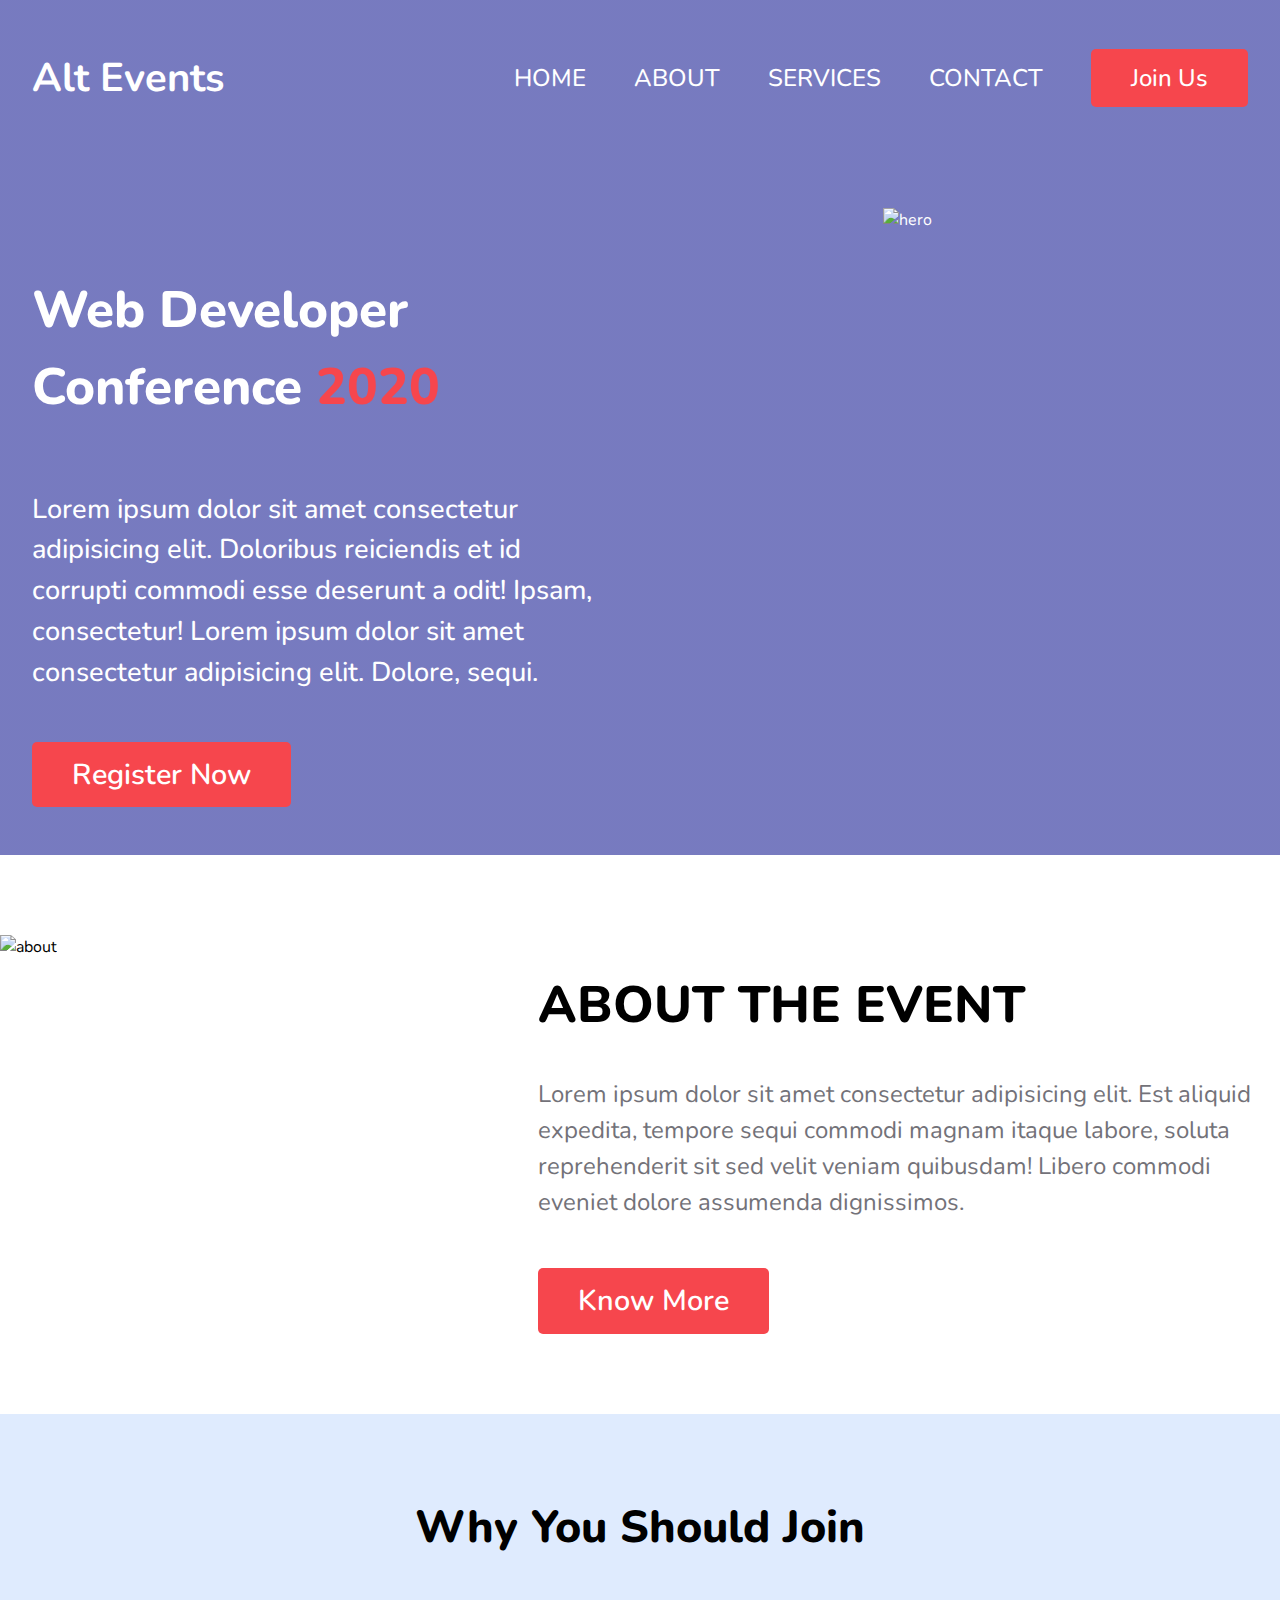
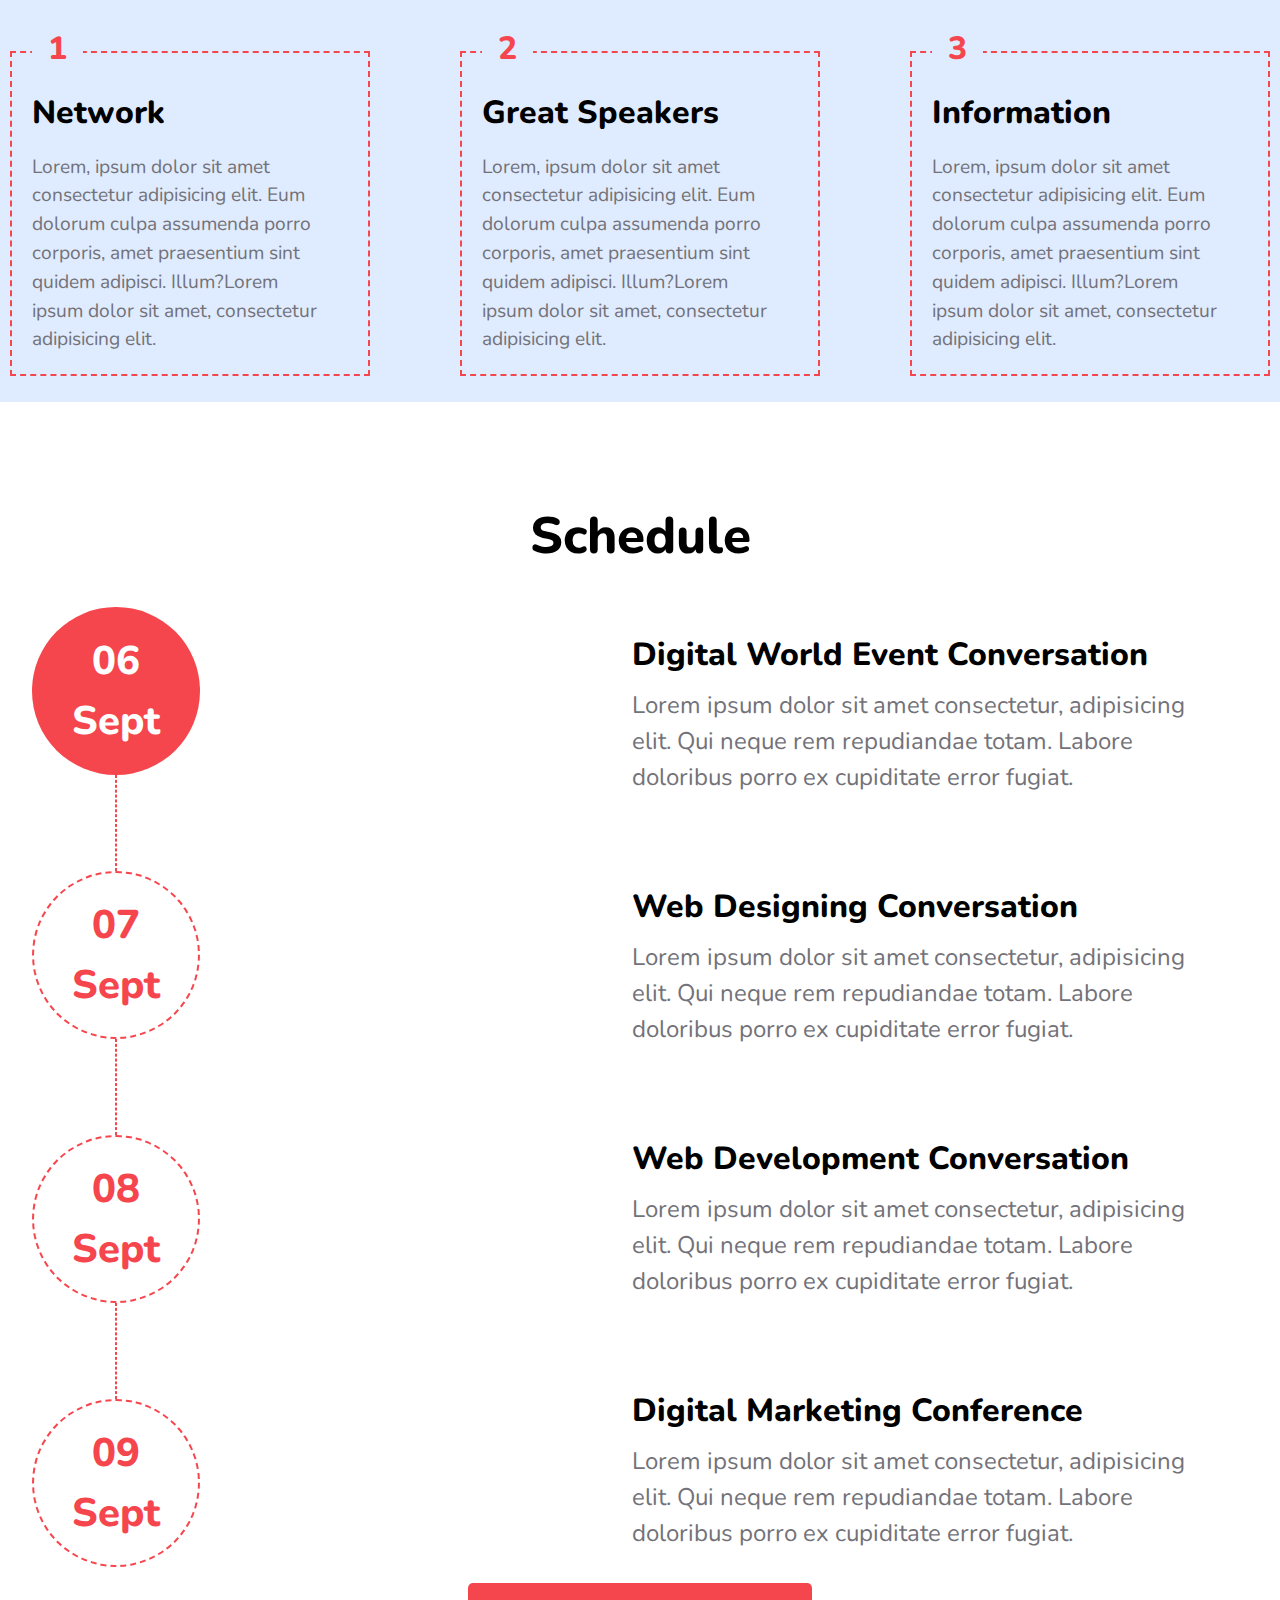
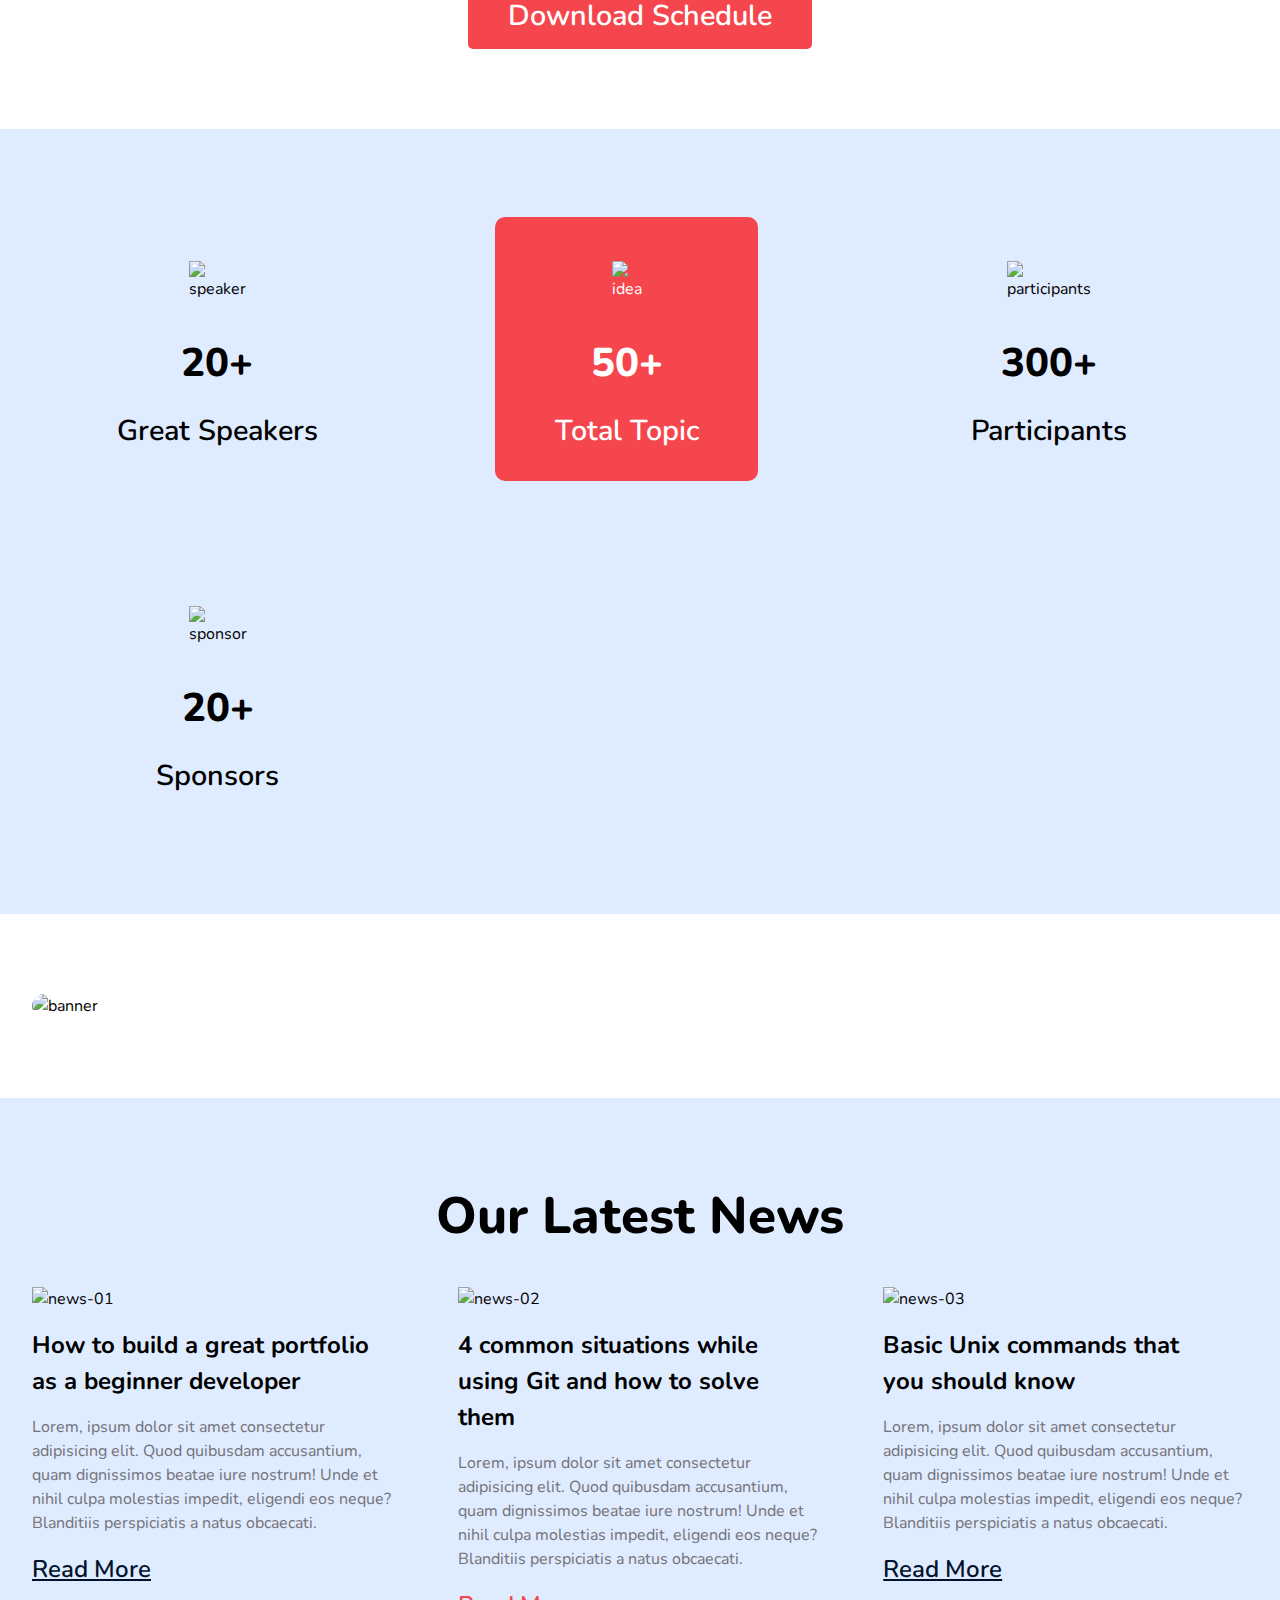
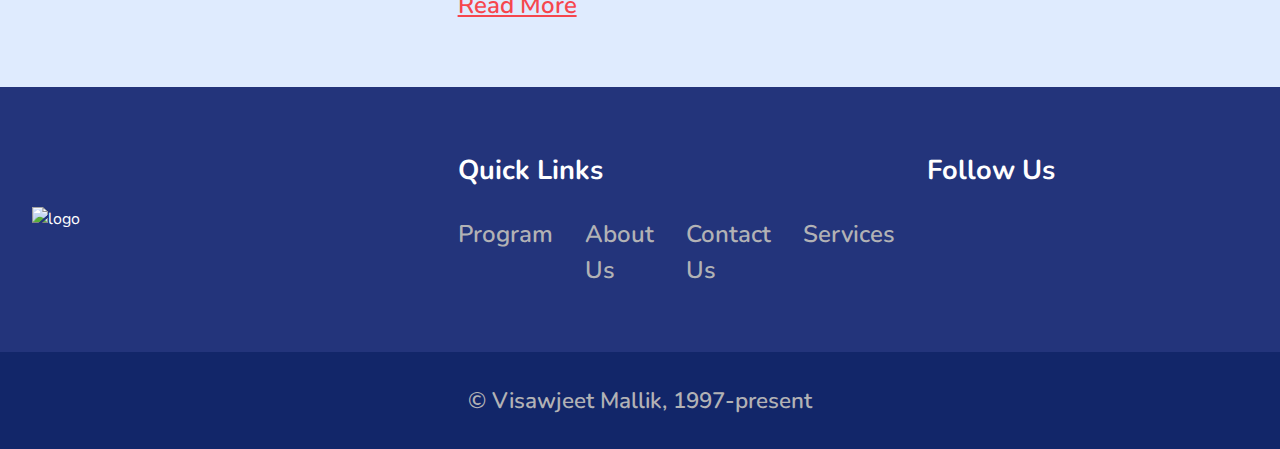
==== block-BHaacn/index.html @ 0a4b9085 "responsive website half" ====
<!DOCTYPE html>
<html lang="en">
  <head>
    <meta charset="UTF-8" />
    <meta http-equiv="X-UA-Compatible" content="IE=edge" />
    <meta name="viewport" content="width=device-width, initial-scale=1.0" />
    <link rel="stylesheet" href="assets/stylesheet/style.css" />
    <link rel="preconnect" href="https://fonts.googleapis.com" />
    <link rel="preconnect" href="https://fonts.gstatic.com" crossorigin />
    <link
      href="https://fonts.googleapis.com/css2?family=Nunito:wght@300;400;500;600;700;800;900&display=swap"
      rel="stylesheet"
    />
    <script
      src="https://kit.fontawesome.com/6ff1e80dcd.js"
      crossorigin="anonymous"
    ></script>
    <title>Alt Events</title>
  </head>
  <body>
    <header class="header">
      <div class="container">
        <nav class="flex padding align-center">
          <a class="brand flex-26" href="#">Alt Events</a>
          <label for="menu">
            <i class="fas fa-bars"></i>
          </label>
          <input type="checkbox" id="menu" />
          <ul class="flex flex-68 align-center justify-end nav-links wrap">
            <li><a href="#">HOME</a></li>
            <li><a href="#">ABOUT</a></li>
            <li><a href="#">SERVICES</a></li>
            <li><a href="#">CONTACT</a></li>
            <li><a class="btn" href="#">Join Us</a></li>
          </ul>
        </nav>
      </div>
    </header>
    <main>
      <section class="hero padding">
        <div class="bg"></div>
        <div class="container">
          <div class="flex hero-wrapper">
            <div class="flex-68 align-self-center">
              <h1>
                Web Developer <br />
                Conference
                <strong class="accent-text">2020</strong>
              </h1>
              <p>
                Lorem ipsum dolor sit amet consectetur adipisicing elit.
                Doloribus reiciendis et id corrupti commodi esse deserunt a
                odit! Ipsam, consectetur! Lorem ipsum dolor sit amet consectetur
                adipisicing elit. Dolore, sequi.
              </p>
              <a class="btn btn-2" href="#">Register Now</a>
            </div>
            <div class="flex-30">
              <img class="full-width" src="assets/hero.png" alt="hero" />
            </div>
          </div>
        </div>
      </section>
      <section>
        <div class="container about padding-4 flex">
          <div class="flex-39">
            <img
              class="full-width hero-img"
              src="/assets/about.png"
              alt="about"
            />
          </div>
          <div class="flex-58 align-self-center">
            <h2>ABOUT THE EVENT</h2>
            <p>
              Lorem ipsum dolor sit amet consectetur adipisicing elit. Est
              aliquid expedita, tempore sequi commodi magnam itaque labore,
              soluta reprehenderit sit sed velit veniam quibusdam! Libero
              commodi eveniet dolore assumenda dignissimos.
            </p>
            <a class="btn btn-2" href="#">Know More</a>
          </div>
        </div>
      </section>
      <section class="why">
        <div class="container">
          <h3>Why You Should Join</h3>
          <div class="why-parent flex">
            <div class="flex-26">
              <p class="index-no">1</p>
              <div class="why-wrapper">
                <h4>Network</h4>
                <p>
                  Lorem, ipsum dolor sit amet consectetur adipisicing elit. Eum
                  dolorum culpa assumenda porro corporis, amet praesentium sint
                  quidem adipisci. Illum?Lorem ipsum dolor sit amet, consectetur
                  adipisicing elit.
                </p>
              </div>
            </div>
            <div class="flex-26">
              <p class="index-no">2</p>
              <div class="why-wrapper">
                <h4>Great Speakers</h4>
                <p>
                  Lorem, ipsum dolor sit amet consectetur adipisicing elit. Eum
                  dolorum culpa assumenda porro corporis, amet praesentium sint
                  quidem adipisci. Illum?Lorem ipsum dolor sit amet, consectetur
                  adipisicing elit.
                </p>
              </div>
            </div>
            <div class="flex-26">
              <p class="index-no">3</p>
              <div class="why-wrapper">
                <h4>Information</h4>
                <p>
                  Lorem, ipsum dolor sit amet consectetur adipisicing elit. Eum
                  dolorum culpa assumenda porro corporis, amet praesentium sint
                  quidem adipisci. Illum?Lorem ipsum dolor sit amet, consectetur
                  adipisicing elit.
                </p>
              </div>
            </div>
          </div>
        </div>
      </section>
      <section class="schedule">
        <div class="container">
          <h2>Schedule</h2>
          <div>
            <div class="flex wrap">
              <div class="col flex-10 flex">
                <div class="circle flex col align-center accent-circle">
                  <p>06</p>
                  <p>Sept</p>
                </div>
                <div class="vl align-self-center"></div>
                <div class="circle flex col align-center">
                  <p>07</p>
                  <p>Sept</p>
                </div>
                <div class="vl align-self-center"></div>
                <div class="circle flex col align-center">
                  <p>08</p>
                  <p>Sept</p>
                </div>
                <div class="vl align-self-center"></div>
                <div class="circle flex col align-center">
                  <p>09</p>
                  <p>Sept</p>
                </div>
              </div>
              <div class="flex flex-80 col">
                <div class="flex article">
                  <div class="sch-img-container">
                    <img
                      class="full-width"
                      src="assets/schedule-01.jpg"
                      alt=""
                    />
                  </div>
                  <div class="sch-text-container">
                    <h4>Digital World Event Conversation</h4>
                    <p>
                      Lorem ipsum dolor sit amet consectetur, adipisicing elit.
                      Qui neque rem repudiandae totam. Labore doloribus porro ex
                      cupiditate error fugiat.
                    </p>
                  </div>
                </div>
                <div class="flex article">
                  <div class="sch-img-container">
                    <img
                      class="full-width"
                      src="assets/schedule-02.jpg"
                      alt=""
                    />
                  </div>
                  <div class="sch-text-container">
                    <h4>Web Designing Conversation</h4>
                    <p>
                      Lorem ipsum dolor sit amet consectetur, adipisicing elit.
                      Qui neque rem repudiandae totam. Labore doloribus porro ex
                      cupiditate error fugiat.
                    </p>
                  </div>
                </div>
                <div class="flex article">
                  <div class="sch-img-container">
                    <img
                      class="full-width"
                      src="assets/schedule-03.jpg"
                      alt=""
                    />
                  </div>
                  <div class="sch-text-container">
                    <h4>Web Development Conversation</h4>
                    <p>
                      Lorem ipsum dolor sit amet consectetur, adipisicing elit.
                      Qui neque rem repudiandae totam. Labore doloribus porro ex
                      cupiditate error fugiat.
                    </p>
                  </div>
                </div>
                <div class="flex article">
                  <div class="sch-img-container">
                    <img
                      class="full-width"
                      src="assets/schedule-04.jpg"
                      alt=""
                    />
                  </div>
                  <div class="sch-text-container">
                    <h4>Digital Marketing Conference</h4>
                    <p>
                      Lorem ipsum dolor sit amet consectetur, adipisicing elit.
                      Qui neque rem repudiandae totam. Labore doloribus porro ex
                      cupiditate error fugiat.
                    </p>
                  </div>
                </div>
              </div>
            </div>
            <div class="download">
              <a href="#" class="btn btn-2">Download Schedule</a>
            </div>
          </div>
        </div>
      </section>
      <section class="ideas">
        <div class="container wrap flex">
          <div class="idea-card flex-20">
            <div class="img-wrapper">
              <img class="full-width" src="assets/speaker.png" alt="speaker" />
            </div>
            <h4>20+</h4>
            <p>Great Speakers</p>
          </div>
          <div class="idea-card accent-card flex-20">
            <div class="img-wrapper">
              <img class="full-width" src="assets/idea.png" alt="idea" />
            </div>
            <h4>50+</h4>
            <p>Total Topic</p>
          </div>
          <div class="idea-card flex-20">
            <div class="img-wrapper">
              <img
                class="full-width"
                src="assets/participants.png"
                alt="participants"
              />
            </div>
            <h4>300+</h4>
            <p>Participants</p>
          </div>
          <div class="idea-card flex-20">
            <div class="img-wrapper">
              <img class="full-width" src="assets/sponsor.png" alt="sponsor" />
            </div>
            <h4>20+</h4>
            <p>Sponsors</p>
          </div>
        </div>
      </section>
      <section class="video">
        <div class="container">
          <div class="video-wrapper">
            <img class="full-width" src="assets/banner.png" alt="banner" />
            <div class="icon-container flex center">
              <span class="align-self-center"
                ><i class="fa-solid fa-circle-play"></i
              ></span>
            </div>
          </div>
        </div>
      </section>
      <section class="news">
        <div class="container">
          <h2>Our Latest News</h2>
          <div class="flex">
            <div class="flex-30">
              <div>
                <img
                  class="full-width"
                  src="assets/news-01.png"
                  alt="news-01"
                />
              </div>
              <h5>How to build a great portfolio as a beginner developer</h5>
              <p>
                Lorem, ipsum dolor sit amet consectetur adipisicing elit. Quod
                quibusdam accusantium, quam dignissimos beatae iure nostrum!
                Unde et nihil culpa molestias impedit, eligendi eos neque?
                Blanditiis perspiciatis a natus obcaecati.
              </p>
              <a class="btn-news" href="#">Read More</a>
            </div>
            <div class="flex-30">
              <div>
                <img
                  class="full-width"
                  src="assets/news-02.png"
                  alt="news-02"
                />
              </div>
              <h5>4 common situations while using Git and how to solve them</h5>
              <p>
                Lorem, ipsum dolor sit amet consectetur adipisicing elit. Quod
                quibusdam accusantium, quam dignissimos beatae iure nostrum!
                Unde et nihil culpa molestias impedit, eligendi eos neque?
                Blanditiis perspiciatis a natus obcaecati.
              </p>
              <a class="btn-news accent-btn" href="#">Read More</a>
            </div>
            <div class="flex-30">
              <div>
                <img
                  class="full-width"
                  src="assets/news-03.png"
                  alt="news-03"
                />
              </div>
              <h5>Basic Unix commands that you should know</h5>
              <p>
                Lorem, ipsum dolor sit amet consectetur adipisicing elit. Quod
                quibusdam accusantium, quam dignissimos beatae iure nostrum!
                Unde et nihil culpa molestias impedit, eligendi eos neque?
                Blanditiis perspiciatis a natus obcaecati.
              </p>
              <a class="btn-news" href="#">Read More</a>
            </div>
          </div>
        </div>
      </section>
    </main>
    <footer>
      <header>
        <div class="container flex justify-start">
          <div class="flex-35 align-self-center">
            <img src="assets/footer-logo.png" alt="logo" />
          </div>

          <div class="flex-35">
            <h6>Quick Links</h6>
            <ul class="flex justify-start">
              <li><a href="#">Program</a></li>
              <li><a href="#">About Us</a></li>
              <li><a href="#">Contact Us</a></li>
              <li><a href="#">Services</a></li>
            </ul>
          </div>
          <div class="flex-20">
            <h6>Follow Us</h6>
            <a href="#"><i class="fa-brands fa-facebook-square"></i></a>
            <a href="#"><i class="fa-brands fa-twitter-square"></i></a>
          </div>
        </div>
      </header>
      <footer>
        <div class="container copyright">
          &copy; Visawjeet Mallik, 1997-present
        </div>
      </footer>
    </footer>
  </body>
</html>
---- block-BHaacn/assets/stylesheet/style.css ----
/* http://meyerweb.com/eric/tools/css/reset/ 
   v2.0 | 20110126
   License: none (public domain)
*/

html,
body,
div,
span,
applet,
object,
iframe,
h1,
h2,
h3,
h4,
h5,
h6,
p,
blockquote,
pre,
a,
abbr,
acronym,
address,
big,
cite,
code,
del,
dfn,
em,
img,
ins,
kbd,
q,
s,
samp,
small,
strike,
strong,
sub,
sup,
tt,
var,
b,
u,
i,
center,
dl,
dt,
dd,
ol,
ul,
li,
fieldset,
form,
label,
legend,
table,
caption,
tbody,
tfoot,
thead,
tr,
th,
td,
article,
aside,
canvas,
details,
embed,
figure,
figcaption,
footer,
header,
hgroup,
menu,
nav,
output,
ruby,
section,
summary,
time,
mark,
audio,
video {
  margin: 0;
  padding: 0;
  border: 0;
  font-size: 100%;
  font: inherit;
  vertical-align: baseline;
}
/* HTML5 display-role reset for older browsers */
article,
aside,
details,
figcaption,
figure,
footer,
header,
hgroup,
menu,
nav,
section {
  display: block;
}
body {
  line-height: 1;
}
ol,
ul {
  list-style: none;
}
blockquote,
q {
  quotes: none;
}
blockquote:before,
blockquote:after,
q:before,
q:after {
  content: "";
  content: none;
}
table {
  border-collapse: collapse;
  border-spacing: 0;
}

/* custom styles */
html {
  font-size: 16px;
}
*,
*::before,
*::after {
  box-sizing: border-box;
  margin: 0;
  padding: 0;
}
:root {
  --accent: rgb(246, 70, 77);
  --textdark: rgb(1, 18, 45);
  --textlight: rgb(115, 114, 121);
  --bg: rgb(223, 235, 254);
  --footerbg1: rgb(35, 52, 123);
  --footerbg2: rgb(18, 38, 105);
}
a {
  text-decoration: none;
  color: #fff;
}

.container {
  max-width: 1720px;
  width: 100%;
  margin: 0 auto;
  padding: 0 32px;
}
body {
  font-family: "Nunito", sans-serif;
  line-height: 1.5;
}
.full-width {
  width: 100%;
}
.padding {
  padding: 3rem 0;
}
.padding-4 {
  padding: 5rem 0;
}
.flex {
  display: flex;
  justify-content: space-between;
}
.justify-start {
  justify-content: start;
}
.col {
  flex-direction: column;
}
.align-center {
  align-items: center;
}
.accent-text {
  color: var(--accent);
  display: inline;
}
.align-self-center {
  align-self: center;
}
.center {
  justify-content: center;
  align-content: center;
}
.justify-end {
  justify-content: end;
}
.wrap {
  flex-wrap: wrap;
}
/*header*/
.header {
  position: absolute;
  top: 0;
  left: 0;
  bottom: 0;
  right: 0;
  z-index: 99;
}
.brand {
  font-size: 2.5rem;
  font-weight: 700;
  color: #fff;
}
.nav-links li a {
  margin-left: 3rem;
  color: #fff;
  font-size: 1.5rem;
  font-weight: 500;
}
.btn {
  padding: 0.7rem 2.5rem;
  background-color: var(--accent);
  border-radius: 5px;
  display: inline-block;
}
/*hero*/
.flex-30 {
  flex: 0 1 30%;
}
.flex-68 {
  flex: 0 1 68%;
}
h1 {
  font-size: 3.2rem;
  font-weight: 800;
  margin: 4rem 0;
  /* color: #fff; */
}
.hero p {
  font-size: 1.7rem;
  font-weight: 500;
  padding-right: 15rem;
  margin-bottom: 3rem;
}
.btn-2 {
  font-size: 1.8rem;
  font-weight: 600;
}
.hero {
  color: #fff;
  position: relative;
  padding-top: 13rem;
}
.bg {
  background: linear-gradient(
      rgba(58, 63, 163, 0.692),
      rgba(58, 63, 163, 0.692)
    ),
    url(/assets/banner.png) 0 0 no-repeat;
  background-size: cover;
  position: absolute;
  top: 0;
  left: 0;
  bottom: 0;
  right: 0;
  z-index: -1;
  /* height: 102%; */
  /* width: 100%; */
}
/*about*/
.flex-39 {
  flex: 0 1 39%;
}

.flex-58 {
  flex: 0 1 58%;
}
h2 {
  font-size: 3.2rem;
  font-weight: 800;
  margin: 2rem 0;
}
.about p {
  color: var(--textlight);
  font-size: 1.5rem;
  margin-bottom: 3rem;
}
h3 {
  font-size: 2.8rem;
  font-weight: 800;
  margin: 2rem 0;
  text-align: center;
  padding-bottom: 2rem;
}
.why,
.ideas {
  background: var(--bg);
  padding: 3rem 0;
}
h4 {
  font-size: 2rem;
  font-weight: 800;
  padding: 1rem 0;
}
.why p {
  font-size: 1.2rem;
  padding-right: 1rem;
  color: var(--textlight);
}
.why-wrapper {
  outline: 2px dashed var(--accent);
  outline-offset: 20px;
  /* box-shadow: 0 0 0 2px var(--accent); */
  padding: 0rem;
}
.flex-26 {
  flex: 0 1 26%;
}
.index-no {
  position: relative;
  display: inline;
  /*bottom: 17.1rem;
  left: 2.8rem; */
  color: var(--accent) !important;
  font-weight: 800;
  font-size: 2rem !important;
  padding: 0 1rem;
  z-index: 1;
  background-color: var(--bg);
}

/*ideas*/
.idea-card {
  text-align: center;
  padding: 1.8rem;
  margin: 2.5rem;
}
.ideas h4 {
  font-size: 2.5rem;
}
.flex-20 {
  flex: 0 1 20%;
}
.accent-card {
  background-color: var(--accent);
  border-radius: 10px;
  color: #fff;
}
.idea-card p {
  font-size: 1.8rem;
  font-weight: 600;
}
.img-wrapper {
  padding: 1rem 5.5rem;
}

/*video*/
.video {
  padding: 5rem 0;
}
.video-wrapper {
  position: relative;
}
.video img {
  border-radius: 20px;
}
.icon-container {
  position: absolute;
  top: 0;
  left: 0;
  bottom: 0;
  right: 0;
}
.fa-circle-play {
  font-size: 10rem;
  color: #fff;
  border-radius: 50%;
  background-color: var(--accent);
}
/*news*/

.news h5 {
  font-size: 1.5rem;
  font-weight: 700;
  margin: 1rem 0;
  padding-right: 1.7rem;
}
.news p {
  color: var(--textlight);
}
.btn-news {
  text-decoration: underline;
  font-size: 1.5rem;
  color: var(--textdark);
  display: inline-block;
  margin: 1rem 0;
  font-weight: 600;
}
.news img {
  object-fit: cover;
}
.accent-btn {
  color: var(--accent) !important;
}
.news h2 {
  text-align: center;
}
.news {
  background-color: var(--bg);
  padding: 3rem 0;
}
/*schedule*/
.circle {
  color: var(--accent);
  font-size: 2.5rem;
  justify-content: center;
  height: 10.5rem;
  width: 10.5rem;
  border-radius: 50%;
  border: 2px dashed var(--accent);
  font-weight: 800;
}
.flex-80 {
  flex: 0 1 75%;
}
.vl {
  height: 6rem;
  width: 0;
  border: 1px dashed var(--accent);
}
.flex-10 {
  flex: 0 1 10%;
}
.accent-circle {
  color: #fff;
  background-color: var(--accent);
}
.article {
  padding: 1rem;
}
.sch-img-container {
  flex: 0 1 25%;
}
.sch-img-container img {
  border-radius: 10px;
  min-width: 200px;
}
.sch-text-container {
  padding: 0 1rem;
  flex: 0 1 70%;
}
.sch-text-container p {
  color: var(--textlight);
  font-size: 1.5rem;
}
.sch-text-container h4 {
  padding: 0.5rem 0;
}
.schedule h2 {
  text-align: center;
}
.schedule {
  padding: 4rem 0;
}
.download {
  text-align: center;
  margin: 1rem auto;
}

/*footer*/

footer header {
  background-color: var(--footerbg1);
  color: #fff;
  padding: 4rem 0;
}
footer footer {
  background-color: var(--footerbg2);
  color: #b2b2b5;
  padding: 2rem 0;
  font-size: 1.4rem;
  text-align: center;
  font-weight: 600;
}
footer h6 {
  font-size: 1.7rem;
  font-weight: 700;
  margin-bottom: 1.5rem;
}

footer a {
  font-size: 1.5rem;
  margin-right: 2rem;
  color: #b2b2b5;
  font-weight: 600;
}
.flex-35 {
  flex: 0 1 35%;
}
.fa-brands {
  font-size: 2rem;
}
#menu,
.fa-bars {
  display: none;
}
@media screen and (max-width: 768px) {
  html {
    font-size: 10px;
  }
  .nav-links {
    display: none;
    text-align: center;
    padding-top: 150px;
  }
  .nav-links li a {
    font-size: 2rem;
  }
  .nav-links li {
    margin-top: 5rem;
  }

  #menu:checked ~ .nav-links {
    display: inline-block;
    position: fixed;
    top: 0;
    bottom: 0;
    left: 0;
    right: 0;
    background-color: rgba(85, 10, 134, 0.918);
    width: 100%;
    height: 100vh;
    z-index: 9;
  }
  .fa-bars {
    display: inline;
    font-size: 32px;
    color: #fff;
  }
  .bars {
    position: absolute;
    right: 30px;
    top: 30px;
    z-index: 999;
  }
  .brand {
    position: absolute;
    left: 30px;
    top: 30px;
    z-index: 999;
  }
  .hero-wrapper {
    flex-wrap: wrap;
  }
  .hero-img {
    display: block;
    order: 1;
  }
}
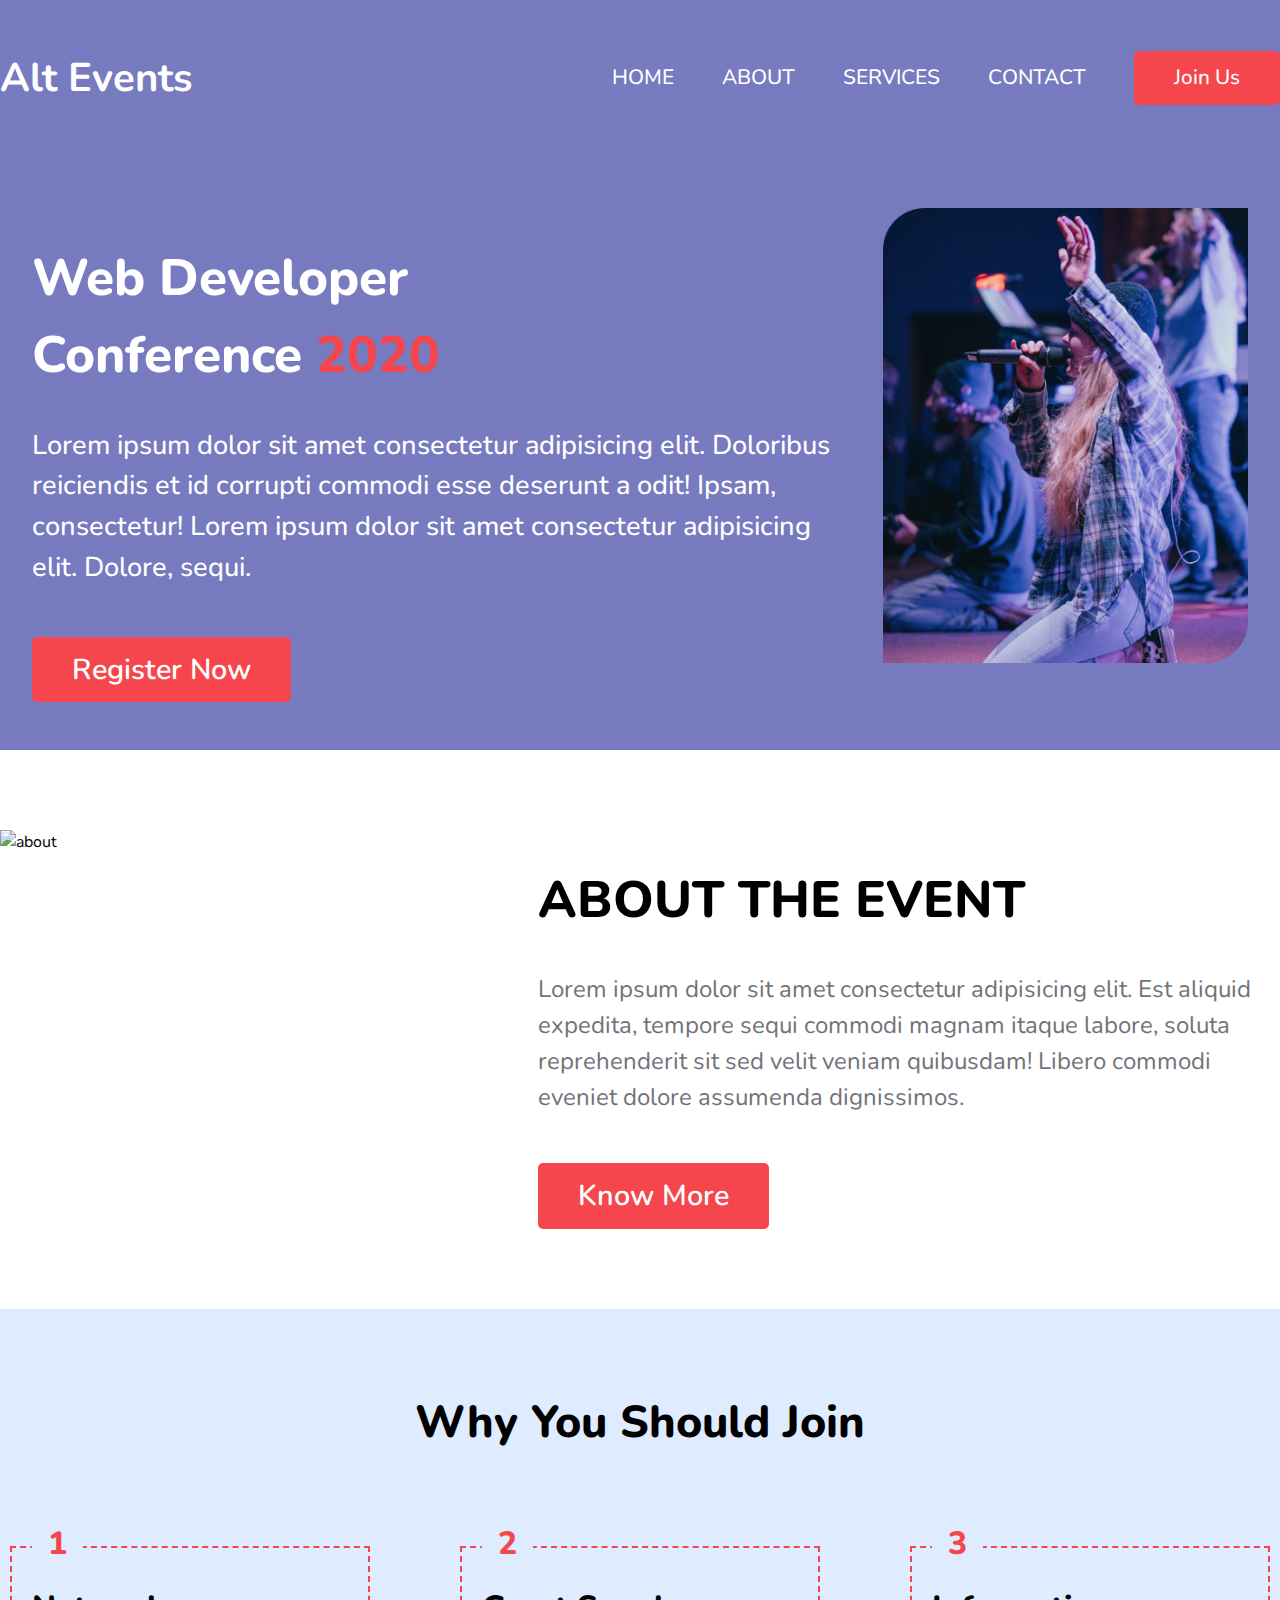
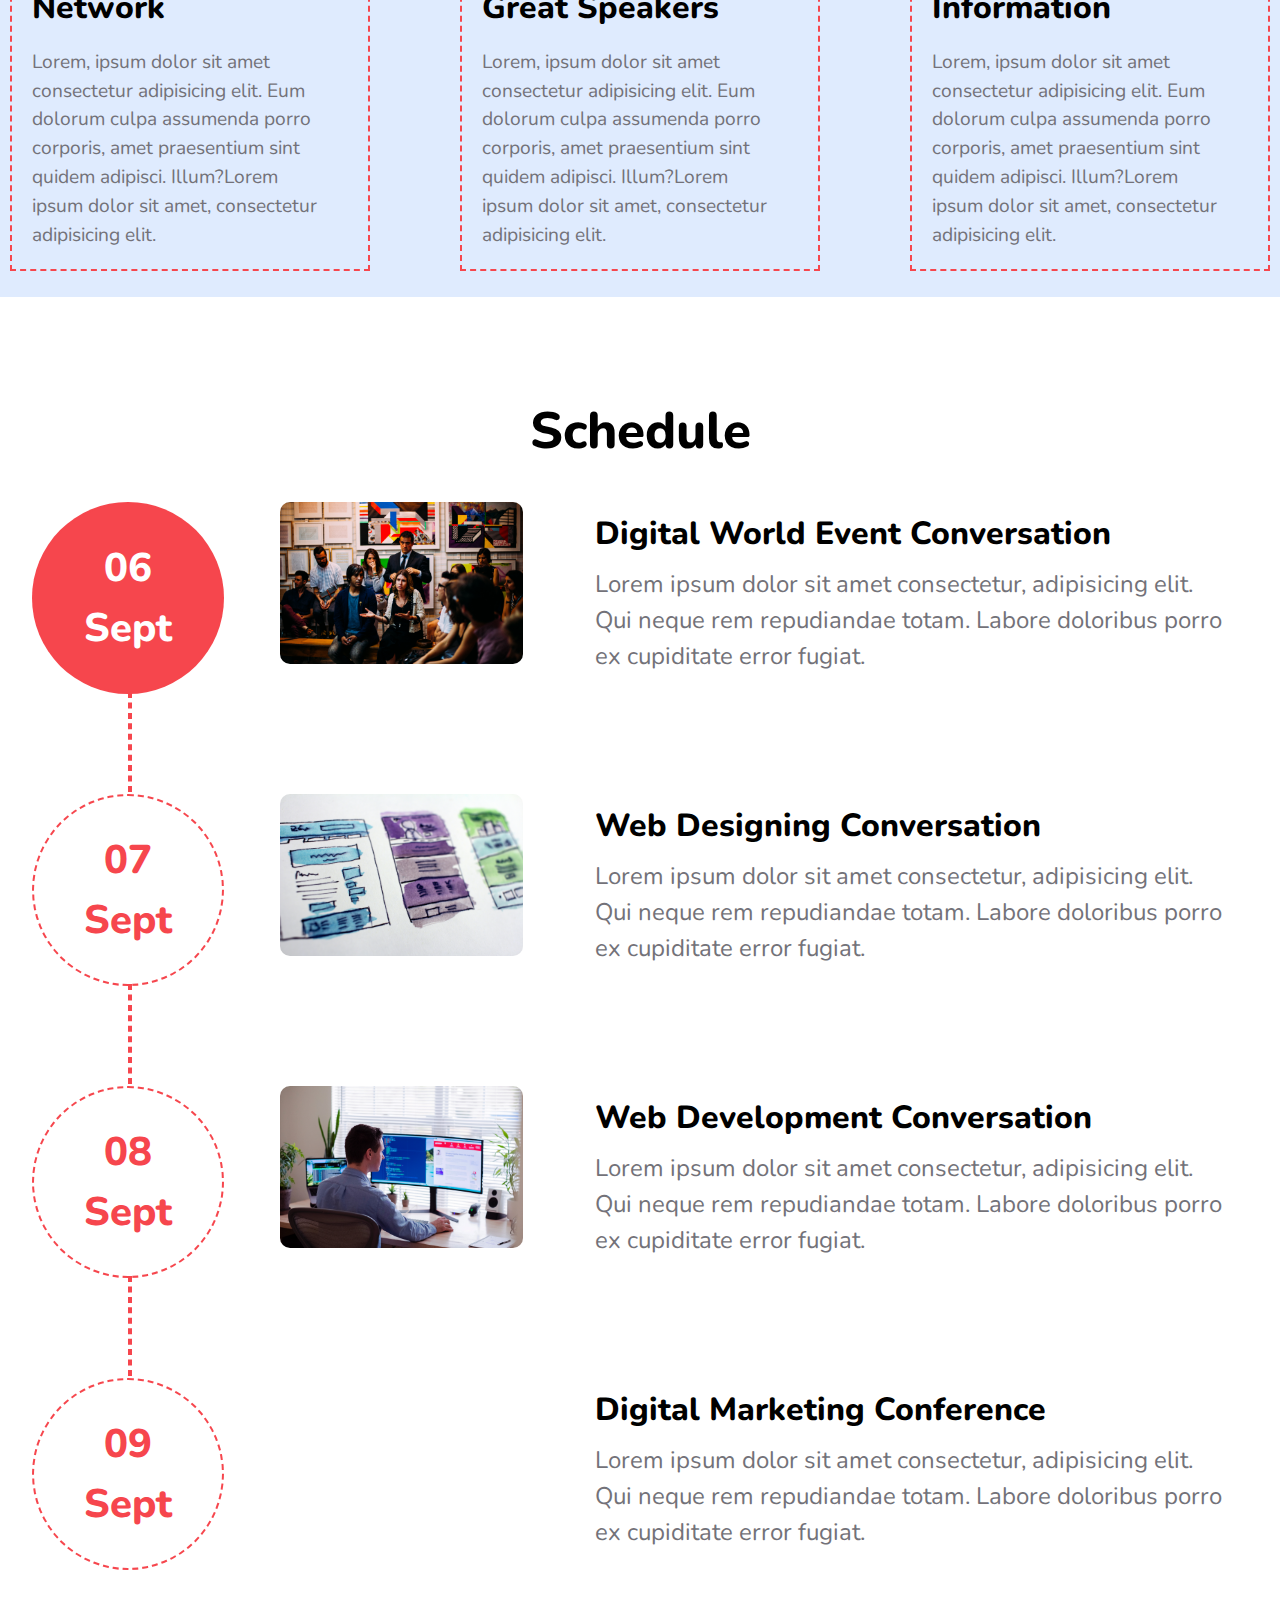
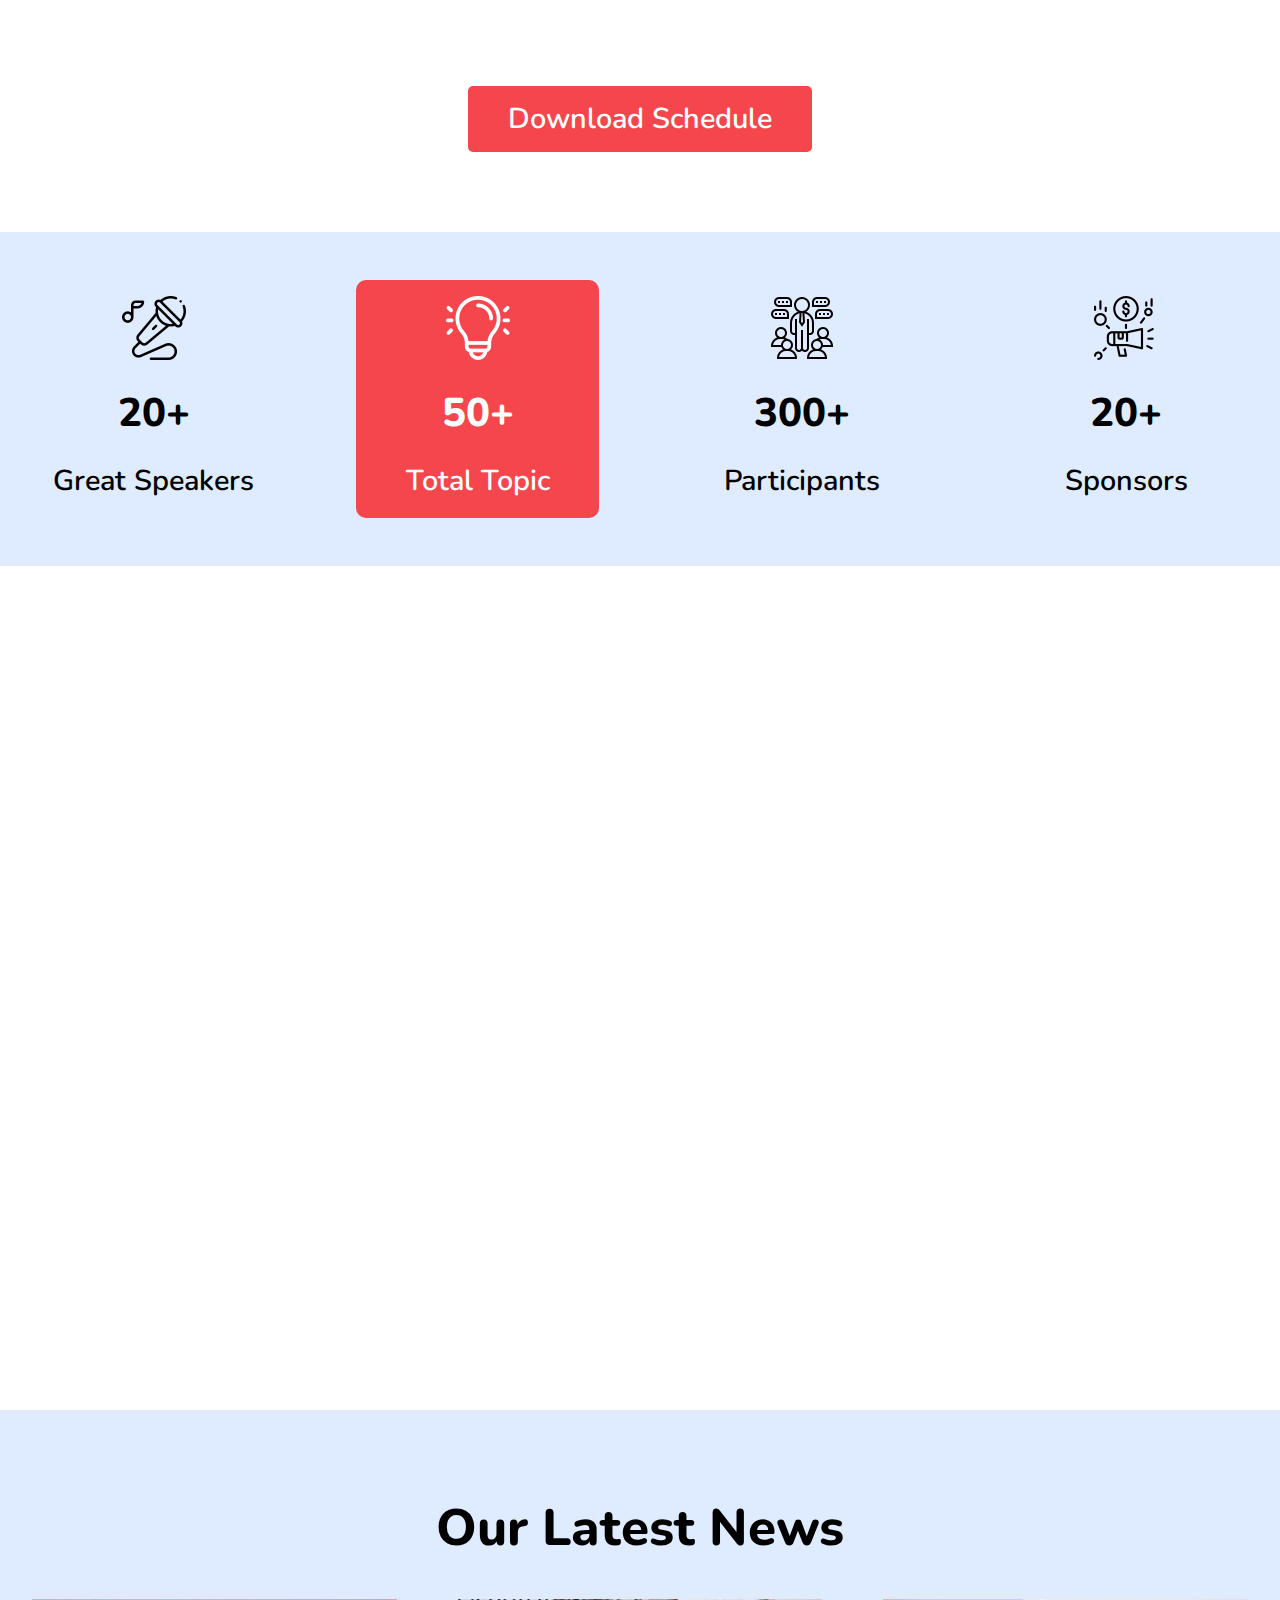
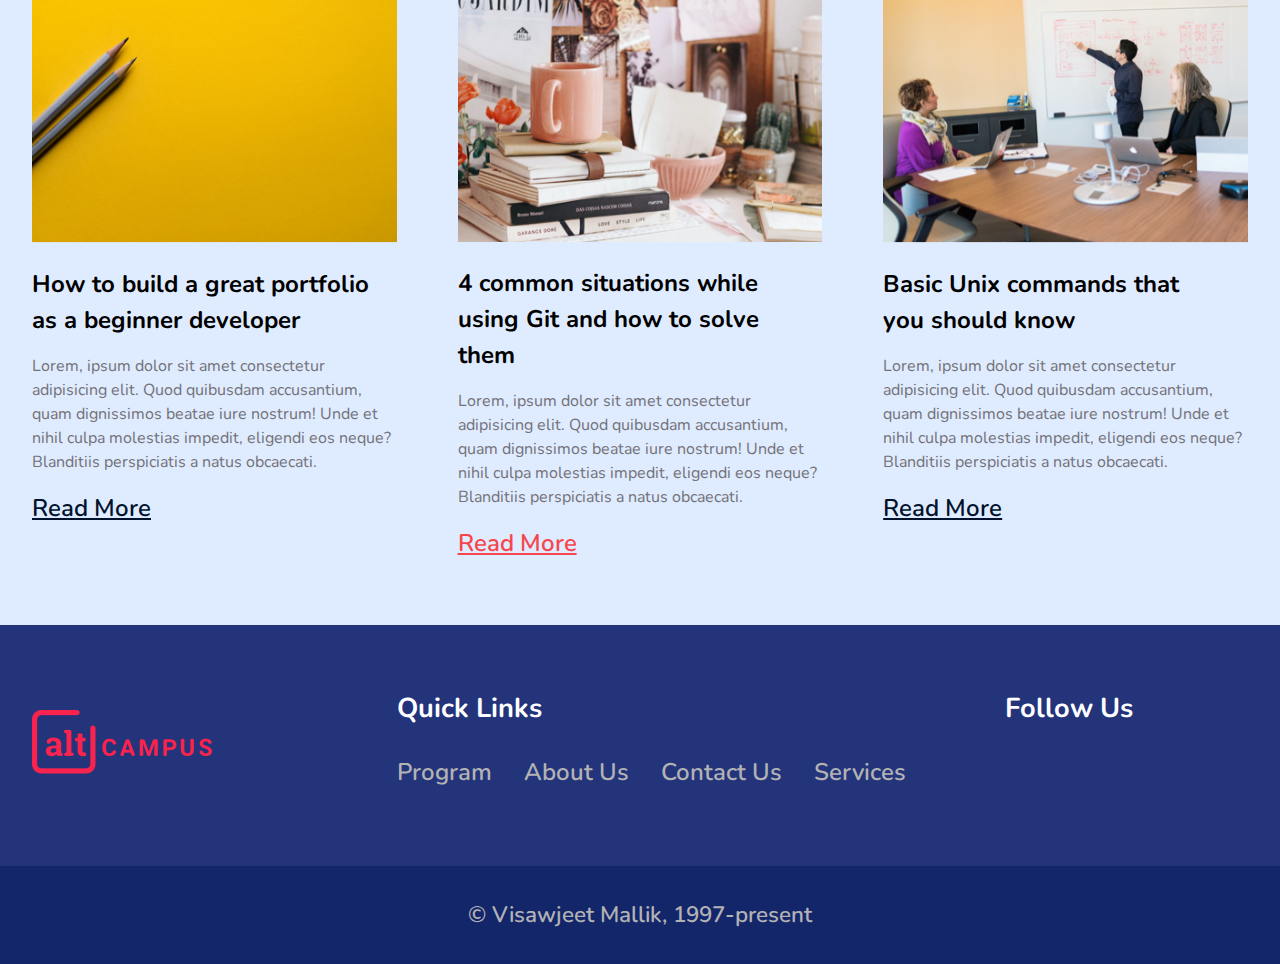
==== commit d9f4efea: "add final touches to responsive webpage" ====
--- a/block-BHaacn/index.html
+++ b/block-BHaacn/index.html
@@ -19,14 +19,14 @@
   </head>
   <body>
     <header class="header">
-      <div class="container">
-        <nav class="flex padding align-center">
-          <a class="brand flex-26" href="#">Alt Events</a>
-          <label for="menu">
-            <i class="fas fa-bars"></i>
-          </label>
-          <input type="checkbox" id="menu" />
-          <ul class="flex flex-68 align-center justify-end nav-links wrap">
+      <div class="container navbar flex padding align-center">
+        <a class="brand flex-26" href="#">Alt Events</a>
+        <label class="bars" for="menu">
+          <i class="fas fa-bars"></i>
+        </label>
+        <input type="checkbox" id="menu" />
+        <nav class="nav">
+          <ul class="flex sm-col flex-68 align-center justify-end">
             <li><a href="#">HOME</a></li>
             <li><a href="#">ABOUT</a></li>
             <li><a href="#">SERVICES</a></li>
@@ -40,8 +40,8 @@
       <section class="hero padding">
         <div class="bg"></div>
         <div class="container">
-          <div class="flex hero-wrapper">
-            <div class="flex-68 align-self-center">
+          <div class="flex hero-wrapper sm-wrap">
+            <div class="flex-68 order-1 sm-flex-100 align-self-center">
               <h1>
                 Web Developer <br />
                 Conference
@@ -55,22 +55,22 @@
               </p>
               <a class="btn btn-2" href="#">Register Now</a>
             </div>
-            <div class="flex-30">
+            <div class="flex-30 sm-flex-100">
               <img class="full-width" src="assets/hero.png" alt="hero" />
             </div>
           </div>
         </div>
       </section>
       <section>
-        <div class="container about padding-4 flex">
-          <div class="flex-39">
+        <div class="container about sm-wrap padding-4 flex">
+          <div class="flex-39 sm-flex-100">
             <img
               class="full-width hero-img"
               src="/assets/about.png"
               alt="about"
             />
           </div>
-          <div class="flex-58 align-self-center">
+          <div class="flex-58 sm-flex-100 align-self-center">
             <h2>ABOUT THE EVENT</h2>
             <p>
               Lorem ipsum dolor sit amet consectetur adipisicing elit. Est
@@ -85,8 +85,8 @@
       <section class="why">
         <div class="container">
           <h3>Why You Should Join</h3>
-          <div class="why-parent flex">
-            <div class="flex-26">
+          <div class="why-parent sm-wrap flex">
+            <div class="flex-26 sm-marbot sm-flex-100">
               <p class="index-no">1</p>
               <div class="why-wrapper">
                 <h4>Network</h4>
@@ -98,7 +98,7 @@
                 </p>
               </div>
             </div>
-            <div class="flex-26">
+            <div class="flex-26 sm-marbot sm-flex-100">
               <p class="index-no">2</p>
               <div class="why-wrapper">
                 <h4>Great Speakers</h4>
@@ -110,7 +110,7 @@
                 </p>
               </div>
             </div>
-            <div class="flex-26">
+            <div class="flex-26 sm-marbot sm-flex-100">
               <p class="index-no">3</p>
               <div class="why-wrapper">
                 <h4>Information</h4>
@@ -128,137 +128,120 @@
       <section class="schedule">
         <div class="container">
           <h2>Schedule</h2>
-          <div>
-            <div class="flex wrap">
-              <div class="col flex-10 flex">
-                <div class="circle flex col align-center accent-circle">
-                  <p>06</p>
-                  <p>Sept</p>
+          <div class="flex col">
+            <div class="flex sm-wrap schedule-card">
+              <div class="flex-10 sm-flex-100">
+                <div class="circle flex center align-center accent-circle">
+                  06<br />
+                  Sept
                 </div>
-                <div class="vl align-self-center"></div>
-                <div class="circle flex col align-center">
-                  <p>07</p>
-                  <p>Sept</p>
+              </div>
+              <div class="sch-img-container sm-flex-100">
+                <img class="full-width" src="assets/schedule-01.jpg" alt="" />
+              </div>
+              <div class="sch-text-container sm-flex-100">
+                <h4>Digital World Event Conversation</h4>
+                <p>
+                  Lorem ipsum dolor sit amet consectetur, adipisicing elit. Qui
+                  neque rem repudiandae totam. Labore doloribus porro ex
+                  cupiditate error fugiat.
+                </p>
+              </div>
+            </div>
+            <div class="flex sm-wrap schedule-card">
+              <div class="flex-10 sm-flex-100">
+                <div class="circle flex center align-center">
+                  07<br />
+                  Sept
                 </div>
-                <div class="vl align-self-center"></div>
-                <div class="circle flex col align-center">
-                  <p>08</p>
-                  <p>Sept</p>
+              </div>
+              <div class="sch-img-container sm-flex-100">
+                <img class="full-width" src="assets/schedule-02.jpg" alt="" />
+              </div>
+              <div class="sch-text-container sm-flex-100">
+                <h4>Web Designing Conversation</h4>
+                <p>
+                  Lorem ipsum dolor sit amet consectetur, adipisicing elit. Qui
+                  neque rem repudiandae totam. Labore doloribus porro ex
+                  cupiditate error fugiat.
+                </p>
+              </div>
+            </div>
+            <div class="flex sm-wrap schedule-card">
+              <div class="flex-10 sm-flex-100">
+                <div class="circle flex center align-center">
+                  08<br />
+                  Sept
                 </div>
-                <div class="vl align-self-center"></div>
-                <div class="circle flex col align-center">
-                  <p>09</p>
-                  <p>Sept</p>
+              </div>
+              <div class="sch-img-container sm-flex-100">
+                <img class="full-width" src="assets/schedule-03.jpg" alt="" />
+              </div>
+              <div class="sch-text-container sm-flex-100">
+                <h4>Web Development Conversation</h4>
+                <p>
+                  Lorem ipsum dolor sit amet consectetur, adipisicing elit. Qui
+                  neque rem repudiandae totam. Labore doloribus porro ex
+                  cupiditate error fugiat.
+                </p>
+              </div>
+            </div>
+            <div class="flex sm-wrap schedule-card">
+              <div class="flex-10 sm-flex-100 last-item">
+                <div class="circle flex center align-center">
+                  09<br />
+                  Sept
                 </div>
               </div>
-              <div class="flex flex-80 col">
-                <div class="flex article">
-                  <div class="sch-img-container">
-                    <img
-                      class="full-width"
-                      src="assets/schedule-01.jpg"
-                      alt=""
-                    />
-                  </div>
-                  <div class="sch-text-container">
-                    <h4>Digital World Event Conversation</h4>
-                    <p>
-                      Lorem ipsum dolor sit amet consectetur, adipisicing elit.
-                      Qui neque rem repudiandae totam. Labore doloribus porro ex
-                      cupiditate error fugiat.
-                    </p>
-                  </div>
-                </div>
-                <div class="flex article">
-                  <div class="sch-img-container">
-                    <img
-                      class="full-width"
-                      src="assets/schedule-02.jpg"
-                      alt=""
-                    />
-                  </div>
-                  <div class="sch-text-container">
-                    <h4>Web Designing Conversation</h4>
-                    <p>
-                      Lorem ipsum dolor sit amet consectetur, adipisicing elit.
-                      Qui neque rem repudiandae totam. Labore doloribus porro ex
-                      cupiditate error fugiat.
-                    </p>
-                  </div>
-                </div>
-                <div class="flex article">
-                  <div class="sch-img-container">
-                    <img
-                      class="full-width"
-                      src="assets/schedule-03.jpg"
-                      alt=""
-                    />
-                  </div>
-                  <div class="sch-text-container">
-                    <h4>Web Development Conversation</h4>
-                    <p>
-                      Lorem ipsum dolor sit amet consectetur, adipisicing elit.
-                      Qui neque rem repudiandae totam. Labore doloribus porro ex
-                      cupiditate error fugiat.
-                    </p>
-                  </div>
-                </div>
-                <div class="flex article">
-                  <div class="sch-img-container">
-                    <img
-                      class="full-width"
-                      src="assets/schedule-04.jpg"
-                      alt=""
-                    />
-                  </div>
-                  <div class="sch-text-container">
-                    <h4>Digital Marketing Conference</h4>
-                    <p>
-                      Lorem ipsum dolor sit amet consectetur, adipisicing elit.
-                      Qui neque rem repudiandae totam. Labore doloribus porro ex
-                      cupiditate error fugiat.
-                    </p>
-                  </div>
-                </div>
-              </div>
-            </div>
-            <div class="download">
-              <a href="#" class="btn btn-2">Download Schedule</a>
-            </div>
+              <div class="sch-img-container sm-flex-100">
+                <img class="full-width" src="assets/schedule-04.jpg" alt="" />
+              </div>
+              <div class="sch-text-container sm-flex-100">
+                <h4>Digital Marketing Conference</h4>
+                <p>
+                  Lorem ipsum dolor sit amet consectetur, adipisicing elit. Qui
+                  neque rem repudiandae totam. Labore doloribus porro ex
+                  cupiditate error fugiat.
+                </p>
+              </div>
+            </div>
+          </div>
+          <div class="download">
+            <a class="btn btn-2" href="#">Download Schedule</a>
           </div>
         </div>
       </section>
       <section class="ideas">
-        <div class="container wrap flex">
-          <div class="idea-card flex-20">
-            <div class="img-wrapper">
-              <img class="full-width" src="assets/speaker.png" alt="speaker" />
-            </div>
+        <div class="container sm-wrap flex">
+          <div
+            class="idea-card sm-flex sm-justify-between align-center sm-flex-100 flex-20"
+          >
+            <img src="assets/speaker.png" alt="speaker" />
+
             <h4>20+</h4>
             <p>Great Speakers</p>
           </div>
-          <div class="idea-card accent-card flex-20">
-            <div class="img-wrapper">
-              <img class="full-width" src="assets/idea.png" alt="idea" />
-            </div>
+          <div
+            class="idea-card sm-flex sm-justify-between align-center sm-flex-100 accent-card flex-20"
+          >
+            <img src="assets/idea.png" alt="idea" />
+
             <h4>50+</h4>
             <p>Total Topic</p>
           </div>
-          <div class="idea-card flex-20">
-            <div class="img-wrapper">
-              <img
-                class="full-width"
-                src="assets/participants.png"
-                alt="participants"
-              />
-            </div>
+          <div
+            class="idea-card sm-flex sm-justify-between align-center sm-flex-100 flex-20"
+          >
+            <img src="assets/participants.png" alt="participants" />
+
             <h4>300+</h4>
             <p>Participants</p>
           </div>
-          <div class="idea-card flex-20">
-            <div class="img-wrapper">
-              <img class="full-width" src="assets/sponsor.png" alt="sponsor" />
-            </div>
+          <div
+            class="idea-card sm-flex sm-justify-between align-center jus sm-flex-100 flex-20"
+          >
+            <img src="assets/sponsor.png" alt="sponsor" />
+
             <h4>20+</h4>
             <p>Sponsors</p>
           </div>
@@ -267,20 +250,21 @@
       <section class="video">
         <div class="container">
           <div class="video-wrapper">
-            <img class="full-width" src="assets/banner.png" alt="banner" />
-            <div class="icon-container flex center">
-              <span class="align-self-center"
-                ><i class="fa-solid fa-circle-play"></i
-              ></span>
-            </div>
+            <iframe
+              src="https://www.youtube.com/embed/668nUCeBHyY"
+              title="YouTube video player"
+              frameborder="0"
+              allow="accelerometer; autoplay; clipboard-write; encrypted-media; gyroscope; picture-in-picture"
+              allowfullscreen
+            ></iframe>
           </div>
         </div>
       </section>
       <section class="news">
         <div class="container">
           <h2>Our Latest News</h2>
-          <div class="flex">
-            <div class="flex-30">
+          <div class="flex sm-wrap">
+            <div class="flex-30 sm-flex-100">
               <div>
                 <img
                   class="full-width"
@@ -297,7 +281,7 @@
               </p>
               <a class="btn-news" href="#">Read More</a>
             </div>
-            <div class="flex-30">
+            <div class="flex-30 sm-flex-100">
               <div>
                 <img
                   class="full-width"
@@ -314,7 +298,7 @@
               </p>
               <a class="btn-news accent-btn" href="#">Read More</a>
             </div>
-            <div class="flex-30">
+            <div class="flex-30 sm-flex-100">
               <div>
                 <img
                   class="full-width"
@@ -337,21 +321,21 @@
     </main>
     <footer>
       <header>
-        <div class="container flex justify-start">
-          <div class="flex-35 align-self-center">
+        <div class="container sm-wrap flex justify-start">
+          <div class="flex-30 sm-flex-100 sm-text-center align-self-center">
             <img src="assets/footer-logo.png" alt="logo" />
           </div>
 
-          <div class="flex-35">
+          <div class="flex-50 sm-flex-100 sm-text-center">
             <h6>Quick Links</h6>
-            <ul class="flex justify-start">
+            <ul class="flex sm-justify-center justify-start">
               <li><a href="#">Program</a></li>
               <li><a href="#">About Us</a></li>
               <li><a href="#">Contact Us</a></li>
               <li><a href="#">Services</a></li>
             </ul>
           </div>
-          <div class="flex-20">
+          <div class="flex-20 sm-flex-100 sm-text-center">
             <h6>Follow Us</h6>
             <a href="#"><i class="fa-brands fa-facebook-square"></i></a>
             <a href="#"><i class="fa-brands fa-twitter-square"></i></a>
--- a/block-BHaacn/assets/stylesheet/style.css
+++ b/block-BHaacn/assets/stylesheet/style.css
@@ -153,7 +153,7 @@
 }
 
 .container {
-  max-width: 1720px;
+  max-width: 1380px;
   width: 100%;
   margin: 0 auto;
   padding: 0 32px;
@@ -198,9 +198,7 @@
 .justify-end {
   justify-content: end;
 }
-.wrap {
-  flex-wrap: wrap;
-}
+
 /*header*/
 .header {
   position: absolute;
@@ -215,10 +213,10 @@
   font-weight: 700;
   color: #fff;
 }
-.nav-links li a {
+.nav li a {
   margin-left: 3rem;
   color: #fff;
-  font-size: 1.5rem;
+  font-size: 1.3rem;
   font-weight: 500;
 }
 .btn {
@@ -237,13 +235,12 @@
 h1 {
   font-size: 3.2rem;
   font-weight: 800;
-  margin: 4rem 0;
-  /* color: #fff; */
+  margin: 2rem 0;
 }
 .hero p {
   font-size: 1.7rem;
   font-weight: 500;
-  padding-right: 15rem;
+  padding-right: 1rem;
   margin-bottom: 3rem;
 }
 .btn-2 {
@@ -268,8 +265,6 @@
   bottom: 0;
   right: 0;
   z-index: -1;
-  /* height: 102%; */
-  /* width: 100%; */
 }
 /*about*/
 .flex-39 {
@@ -314,7 +309,6 @@
 .why-wrapper {
   outline: 2px dashed var(--accent);
   outline-offset: 20px;
-  /* box-shadow: 0 0 0 2px var(--accent); */
   padding: 0rem;
 }
 .flex-26 {
@@ -323,8 +317,6 @@
 .index-no {
   position: relative;
   display: inline;
-  /*bottom: 17.1rem;
-  left: 2.8rem; */
   color: var(--accent) !important;
   font-weight: 800;
   font-size: 2rem !important;
@@ -336,8 +328,7 @@
 /*ideas*/
 .idea-card {
   text-align: center;
-  padding: 1.8rem;
-  margin: 2.5rem;
+  padding: 1rem;
 }
 .ideas h4 {
   font-size: 2.5rem;
@@ -355,7 +346,9 @@
   font-weight: 600;
 }
 .img-wrapper {
-  padding: 1rem 5.5rem;
+  padding: 1rem;
+  margin: 0 auto;
+  width: 100%;
 }
 
 /*video*/
@@ -363,23 +356,17 @@
   padding: 5rem 0;
 }
 .video-wrapper {
+  height: 0;
+  width: 100%;
+  padding-bottom: 56.25%;
   position: relative;
 }
-.video img {
-  border-radius: 20px;
-}
-.icon-container {
+iframe {
   position: absolute;
+  width: 100%;
+  height: 100%;
+  left: 0;
   top: 0;
-  left: 0;
-  bottom: 0;
-  right: 0;
-}
-.fa-circle-play {
-  font-size: 10rem;
-  color: #fff;
-  border-radius: 50%;
-  background-color: var(--accent);
 }
 /*news*/
 
@@ -417,20 +404,24 @@
 .circle {
   color: var(--accent);
   font-size: 2.5rem;
-  justify-content: center;
-  height: 10.5rem;
-  width: 10.5rem;
+  height: 12rem;
+  width: 12rem;
   border-radius: 50%;
   border: 2px dashed var(--accent);
   font-weight: 800;
-}
-.flex-80 {
-  flex: 0 1 75%;
-}
-.vl {
-  height: 6rem;
-  width: 0;
-  border: 1px dashed var(--accent);
+  text-align: center;
+  position: relative;
+}
+.circle::after {
+  content: "";
+  position: absolute;
+  left: 50%;
+  top: 100%;
+  height: 100px;
+  border: 2px dashed var(--accent);
+}
+.last-item .circle::after {
+  display: none;
 }
 .flex-10 {
   flex: 0 1 10%;
@@ -443,15 +434,16 @@
   padding: 1rem;
 }
 .sch-img-container {
-  flex: 0 1 25%;
+  flex: 0 1 20%;
 }
 .sch-img-container img {
   border-radius: 10px;
-  min-width: 200px;
+  max-height: 240px;
+  object-fit: cover;
 }
 .sch-text-container {
   padding: 0 1rem;
-  flex: 0 1 70%;
+  flex: 0 1 55%;
 }
 .sch-text-container p {
   color: var(--textlight);
@@ -470,7 +462,9 @@
   text-align: center;
   margin: 1rem auto;
 }
-
+.schedule-card {
+  margin-bottom: 100px;
+}
 /*footer*/
 
 footer header {
@@ -498,8 +492,8 @@
   color: #b2b2b5;
   font-weight: 600;
 }
-.flex-35 {
-  flex: 0 1 35%;
+.flex-50 {
+  flex: 0 1 50%;
 }
 .fa-brands {
   font-size: 2rem;
@@ -508,24 +502,40 @@
 .fa-bars {
   display: none;
 }
+@media screen and (max-width: 1200px) {
+  .container {
+    max-width: 1140px;
+  }
+}
+
+@media screen and (max-width: 992px) {
+  .container {
+    max-width: 960px;
+  }
+  html {
+    font-size: 14px;
+  }
+}
+
 @media screen and (max-width: 768px) {
+  .container {
+    max-width: 720px;
+  }
   html {
-    font-size: 10px;
-  }
-  .nav-links {
+    font-size: 12px;
+  }
+  .order-1 {
+    order: 1;
+  }
+  .sm-wrap {
+    flex-wrap: wrap;
+  }
+  .sm-flex-100 {
+    flex: 0 1 100%;
+  }
+  .nav {
     display: none;
-    text-align: center;
     padding-top: 150px;
-  }
-  .nav-links li a {
-    font-size: 2rem;
-  }
-  .nav-links li {
-    margin-top: 5rem;
-  }
-
-  #menu:checked ~ .nav-links {
-    display: inline-block;
     position: fixed;
     top: 0;
     bottom: 0;
@@ -536,22 +546,34 @@
     height: 100vh;
     z-index: 9;
   }
-  .fa-bars {
-    display: inline;
+  .nav li a {
+    font-size: 2rem;
+  }
+  .nav li {
+    margin-top: 5rem;
+  }
+
+  #menu:checked ~ .nav {
+    display: inline-block;
+  }
+
+  .bars {
+    display: inline-block;
     font-size: 32px;
     color: #fff;
-  }
-  .bars {
-    position: absolute;
+    position: fixed;
     right: 30px;
     top: 30px;
     z-index: 999;
   }
   .brand {
-    position: absolute;
+    position: fixed;
     left: 30px;
     top: 30px;
-    z-index: 999;
+    z-index: 99;
+  }
+  .hero {
+    padding-top: 10rem;
   }
   .hero-wrapper {
     flex-wrap: wrap;
@@ -560,4 +582,70 @@
     display: block;
     order: 1;
   }
-}
+  .sm-col {
+    flex-direction: column;
+  }
+  .hero img {
+    max-height: 500px;
+    object-fit: cover;
+    border-top-left-radius: 4rem;
+    border-bottom-right-radius: 4rem;
+  }
+  .header {
+    background-color: rgba(0, 0, 0, 0.5);
+    height: 8rem;
+    position: fixed;
+    top: 0;
+    bottom: 0;
+    left: 0;
+    right: 0;
+    z-index: 99;
+  }
+  .img-wrapper {
+    width: 15%;
+  }
+  .sm-text-center {
+    text-align: center;
+  }
+  .sm-justify-center {
+    justify-content: center;
+  }
+  footer a {
+    margin: 0 0.7rem;
+  }
+  .sm-flex {
+    display: flex;
+  }
+  .sm-justify-between {
+    justify-content: space-between;
+  }
+  .circle::after {
+    display: none;
+  }
+  .circle {
+    border: 0;
+    background-color: transparent;
+    color: var(--accent);
+    margin: 0 auto;
+  }
+  .schedule-card {
+    margin-bottom: 10px;
+  }
+  .news img {
+    max-height: 240px;
+    object-fit: cover;
+    margin-top: 2rem;
+  }
+  .sm-marbot {
+    margin-bottom: 2rem;
+  }
+}
+
+@media screen and (max-width: 576px) {
+  .container {
+    max-width: 540px;
+  }
+  html {
+    font-size: 10px;
+  }
+}
